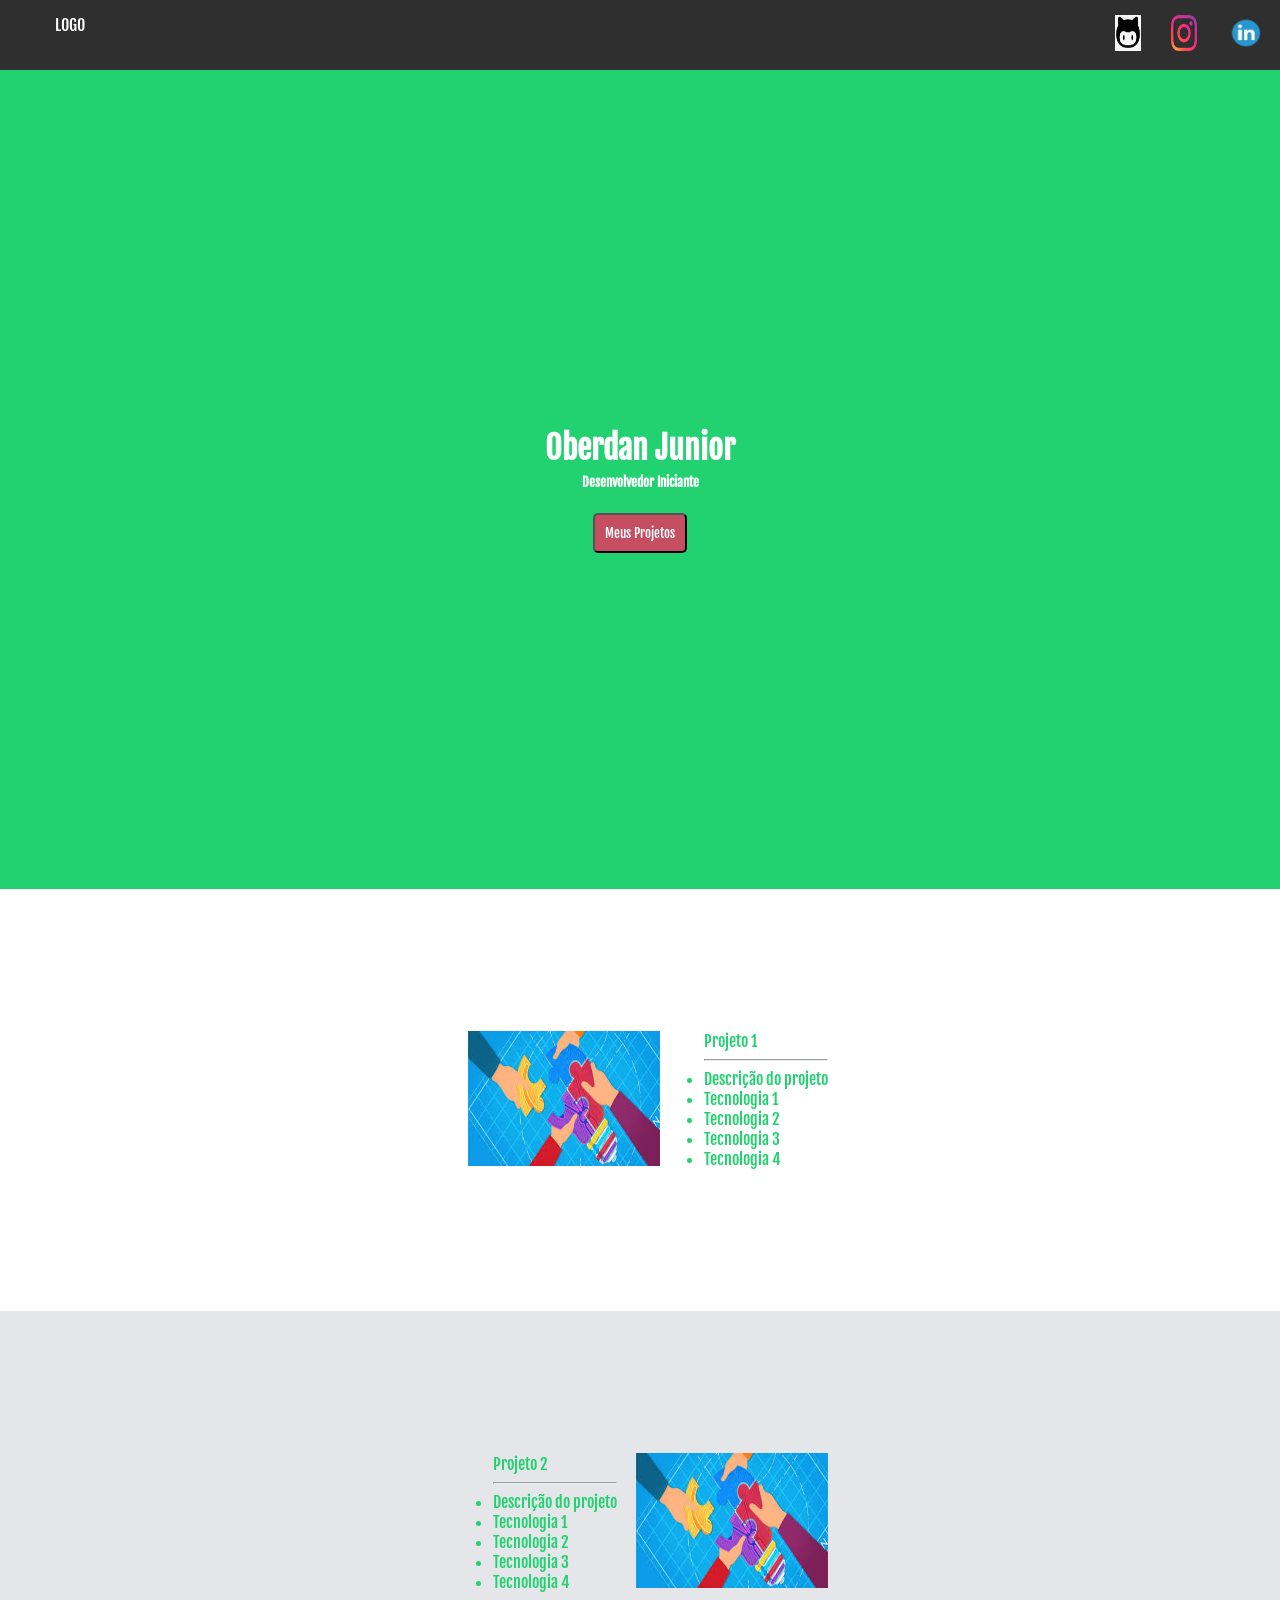
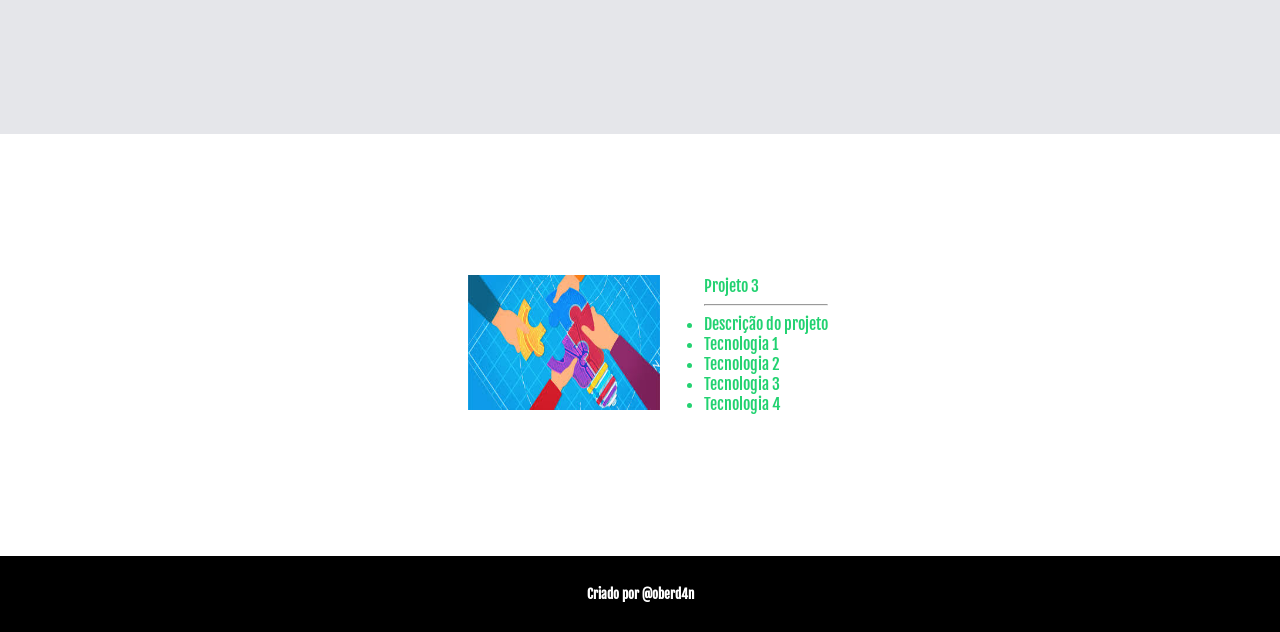
==== index.html @ a5ec643f "adicionando "_blank"" ====
<!DOCTYPE html>
<html lang="en">
<head>
    <meta charset="UTF-8">
    <meta name="viewport" content="width=device-width, initial-scale=1.0">
    <meta http-equiv="X-UA-Compatible" content="ie=edge">
    <link rel="stylesheet" type="text/css" href="css/style.css" media="screen" />
    <link href="https://fonts.googleapis.com/css?family=Fjalla+One&display=swap" rel="stylesheet">
    <title>Oberdan Jr | Desenvolvedor Iniciante</title>
</head>
<body>
    <nav>
        <ul id="topMenu">
            <li>LOGO</li>
            <li><a href="https://github.com/Oberdan198" target="_blank"><img class="imagemNav3" src="imagem/github.png" alt=""></a></li>
            <li><a href="https://www.instagram.com/oberd4n/" target="_blank"><img class="imagemNav1" src="imagem/insta.png" alt=""></a></li>
            <li><a href="https://www.linkedin.com/in/oberdanjr/" target="_blank"><img class="imagemNav2" src="imagem/linkedin.png" alt=""></a></li>
        </ul>
    </nav>
    <div class="section1">
        <div class="centralize">
            <h1>Oberdan Junior</h1>
            <h5>Desenvolvedor Iniciante</h5>
            <a href="#projetos"><button class="botaoVermelho">Meus Projetos</button></a>
        </div>
    </div>
    <div id="projetos" class="section2 centralize">
        <table class="centralize">
            <tr>
                <td style="width: 40%;"><img class="imagemProjeto" src="imagem/projeto1.jpg" alt=""></td>
                <td style="width: 60%; text-align: left;">
                    <ul class="ul">
                    Projeto 1
                    <hr>
                    <li>Descrição do projeto</li>
                    <li>Tecnologia 1</li>
                    <li>Tecnologia 2</li>
                    <li>Tecnologia 3</li>
                    <li>Tecnologia 4</li>
                </ul></td>
            </tr>
        </table>
    </div>
    <div id="projetos" class="section3 centralize">
            <table class="centralize">
                <tr>
                    <td style="width: 60%; text-align: left;">
                        <ul class="ul">
                        Projeto 2
                        <hr>
                        <li>Descrição do projeto</li>
                        <li>Tecnologia 1</li>
                        <li>Tecnologia 2</li>
                        <li>Tecnologia 3</li>
                        <li>Tecnologia 4</li>
                    </ul></td>
                    <td style="width: 40%;"><img class="imagemProjeto" src="imagem/projeto1.jpg" alt=""></td>
                </tr>
            </table>
        </div>
        <div id="projetos" class="section2 centralize">
                <table class="centralize">
                    <tr>
                        <td style="width: 40%;"><img class="imagemProjeto" src="imagem/projeto1.jpg" alt=""></td>
                        <td style="width: 60%; text-align: left;">
                            <ul class="ul">
                            Projeto 3
                            <hr>
                            <li>Descrição do projeto</li>
                            <li>Tecnologia 1</li>
                            <li>Tecnologia 2</li>
                            <li>Tecnologia 3</li>
                            <li>Tecnologia 4</li>
                        </ul></td>
                    </tr>
                </table>
            </div>
            <footer>
                <h5 class="centralize">Criado por @oberd4n</h5>
            </footer>
</body>
</html>
---- css/style.css ----
html{
    scroll-behavior: smooth;
}
body{
    margin: 0;
    font-family: 'Fjalla One', sans-serif;
}
footer{
    background-color: black;
    padding: 30px;
    color: white;
}

#topMenu {
    display: flex;
    background: #302f2f;
    margin: 0;
}
#topMenu li {
    color: white;
    display: block;
    text-decoration: none;
    padding: 15px;
}
#topMenu li:first-child{
    margin-right: auto;
}

.section1 {
    display: flex;
    height: 91vh;
    background-color: #22d271;
}

.section1 h1{
    color: white;
}

.section1 h5{
    color: white;
    margin-top: -15px;
}

.centralize{
    margin: auto;
    text-align: center;
}

.section2{
    display: flex;
    background-color: white;
    height: 33vw;
}

.imagemProjeto{
    width: 15vw;
    height: 15vh;
    padding-left: 15px;
}

.ul{
    color: #22d271;
}

.section3{
    display: flex;
    background-color: #e5e6ea;
    height: 33vw;
}

.botaoVermelho{
    background-color: #c64e63;
    border-radius: 5px;
    color: white;
    padding: 10px;
    font-family: 'Fjalla One', sans-serif;
}

.imagemNav1{
    width: 2vw;
    height: 4vh;
}

.imagemNav2{
    width: 3vw;
    height: 4vh;
}

.imagemNav3{
    width: 2vw;
    height: 4vh;
}
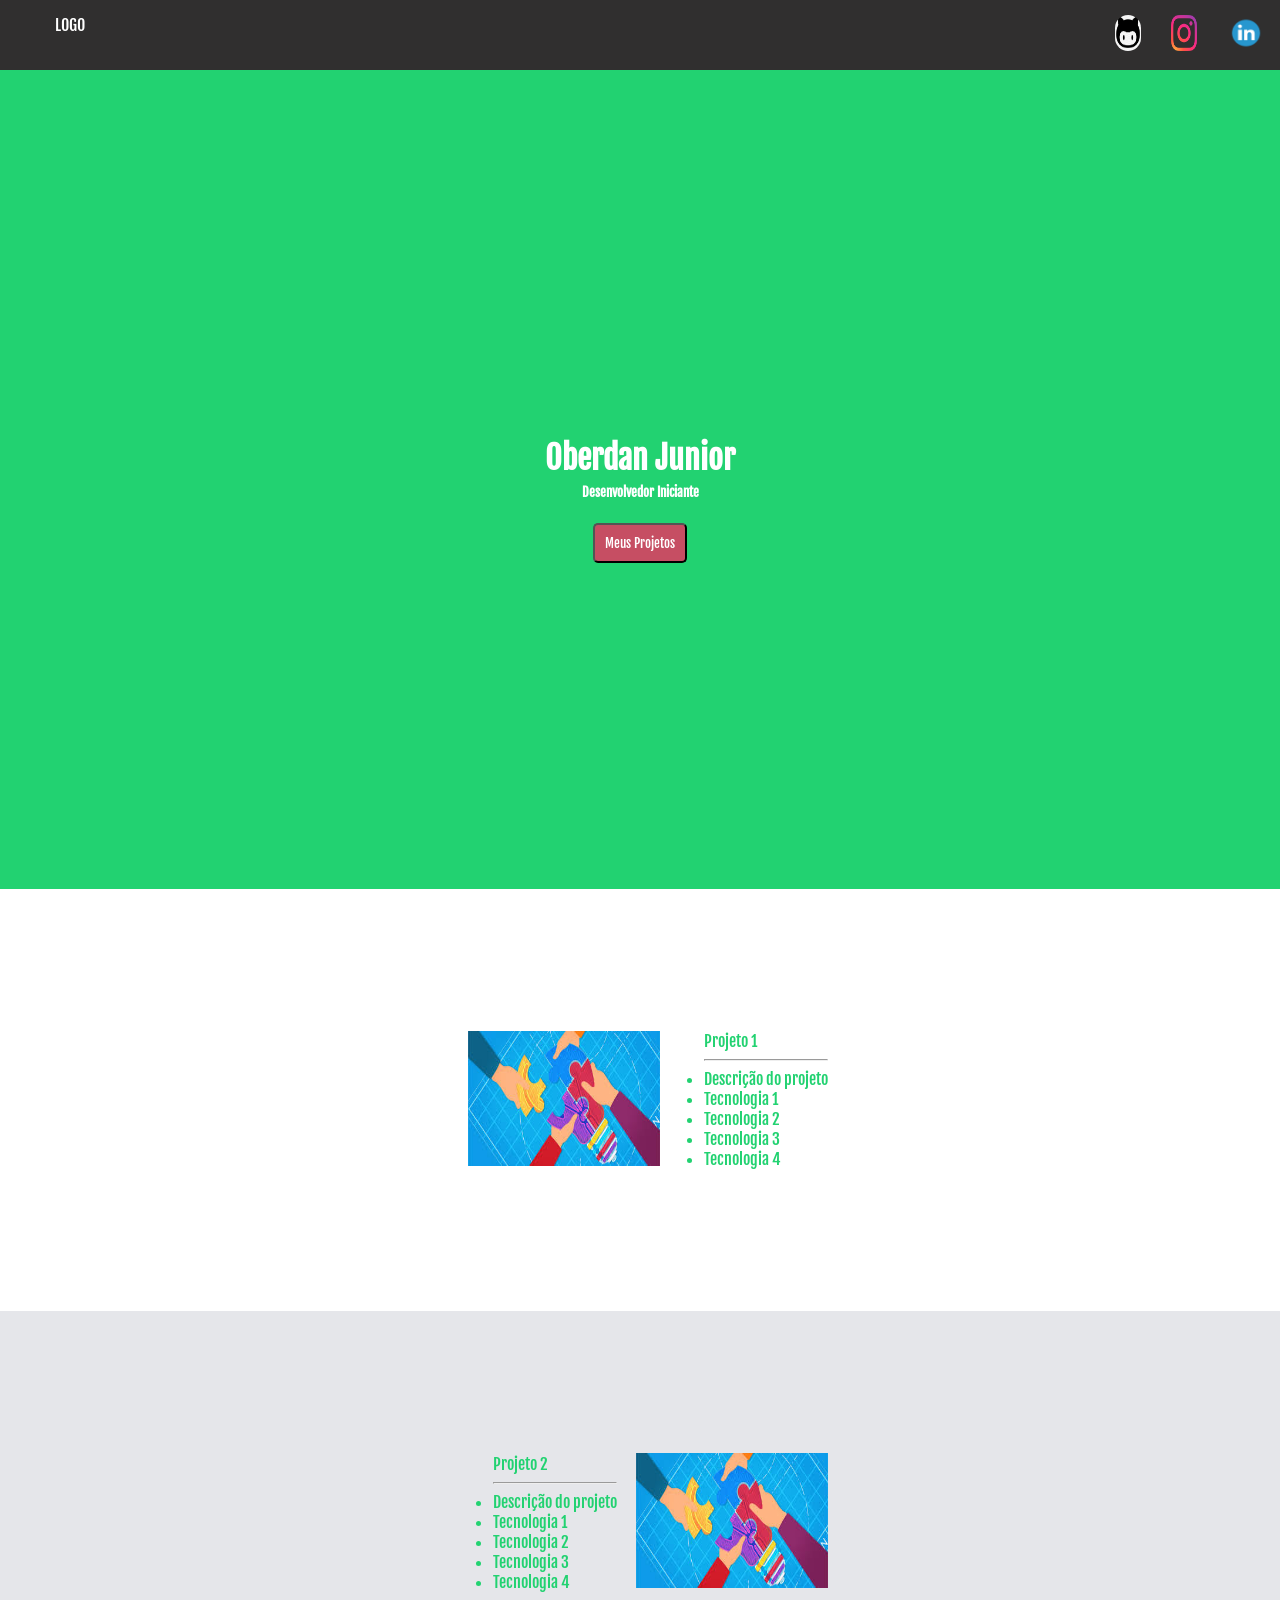
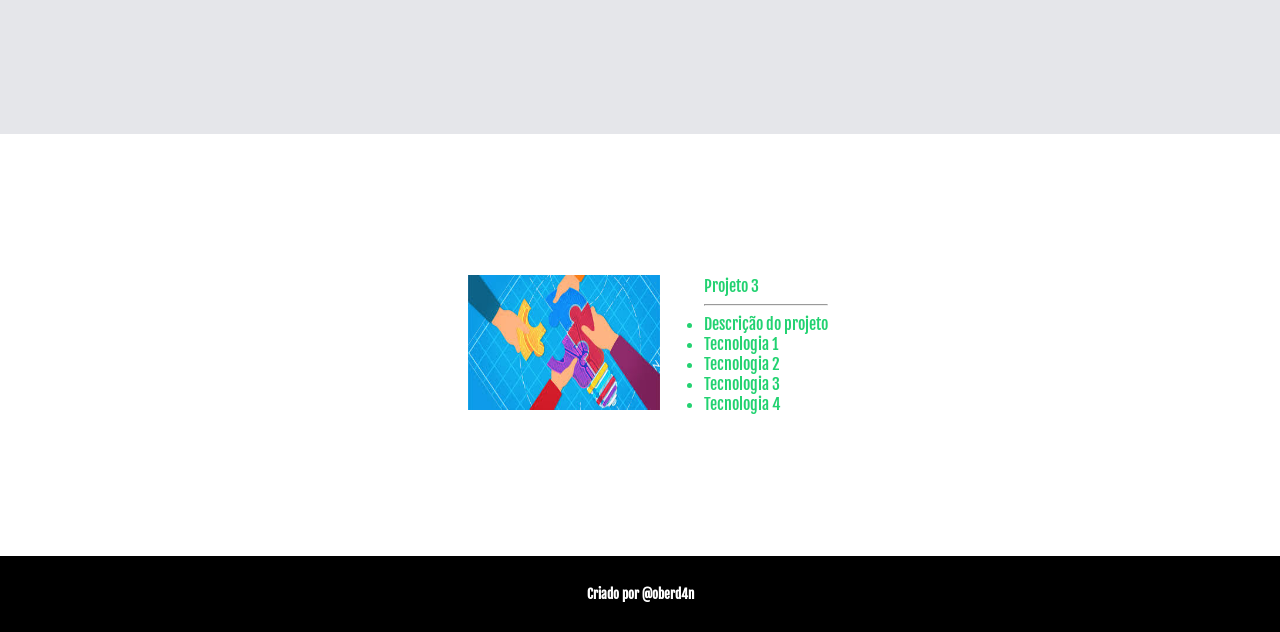
==== commit 515e87c3: "adicionando imagemProfile" ====
--- a/index.html
+++ b/index.html
@@ -19,6 +19,9 @@
     </nav>
     <div class="section1">
         <div class="centralize">
+            <div class="circle centralize">
+            <img class="imagemProfile" src="imagem/profile.PNG" alt="">
+            </div>
             <h1>Oberdan Junior</h1>
             <h5>Desenvolvedor Iniciante</h5>
             <a href="#projetos"><button class="botaoVermelho">Meus Projetos</button></a>
--- a/css/style.css
+++ b/css/style.css
@@ -9,6 +9,8 @@
     background-color: black;
     padding: 30px;
     color: white;
+    top: 0;
+    bottom: 0;
 }
 
 #topMenu {
@@ -89,4 +91,5 @@
 .imagemNav3{
     width: 2vw;
     height: 4vh;
+    border-radius: 20px; 
 }
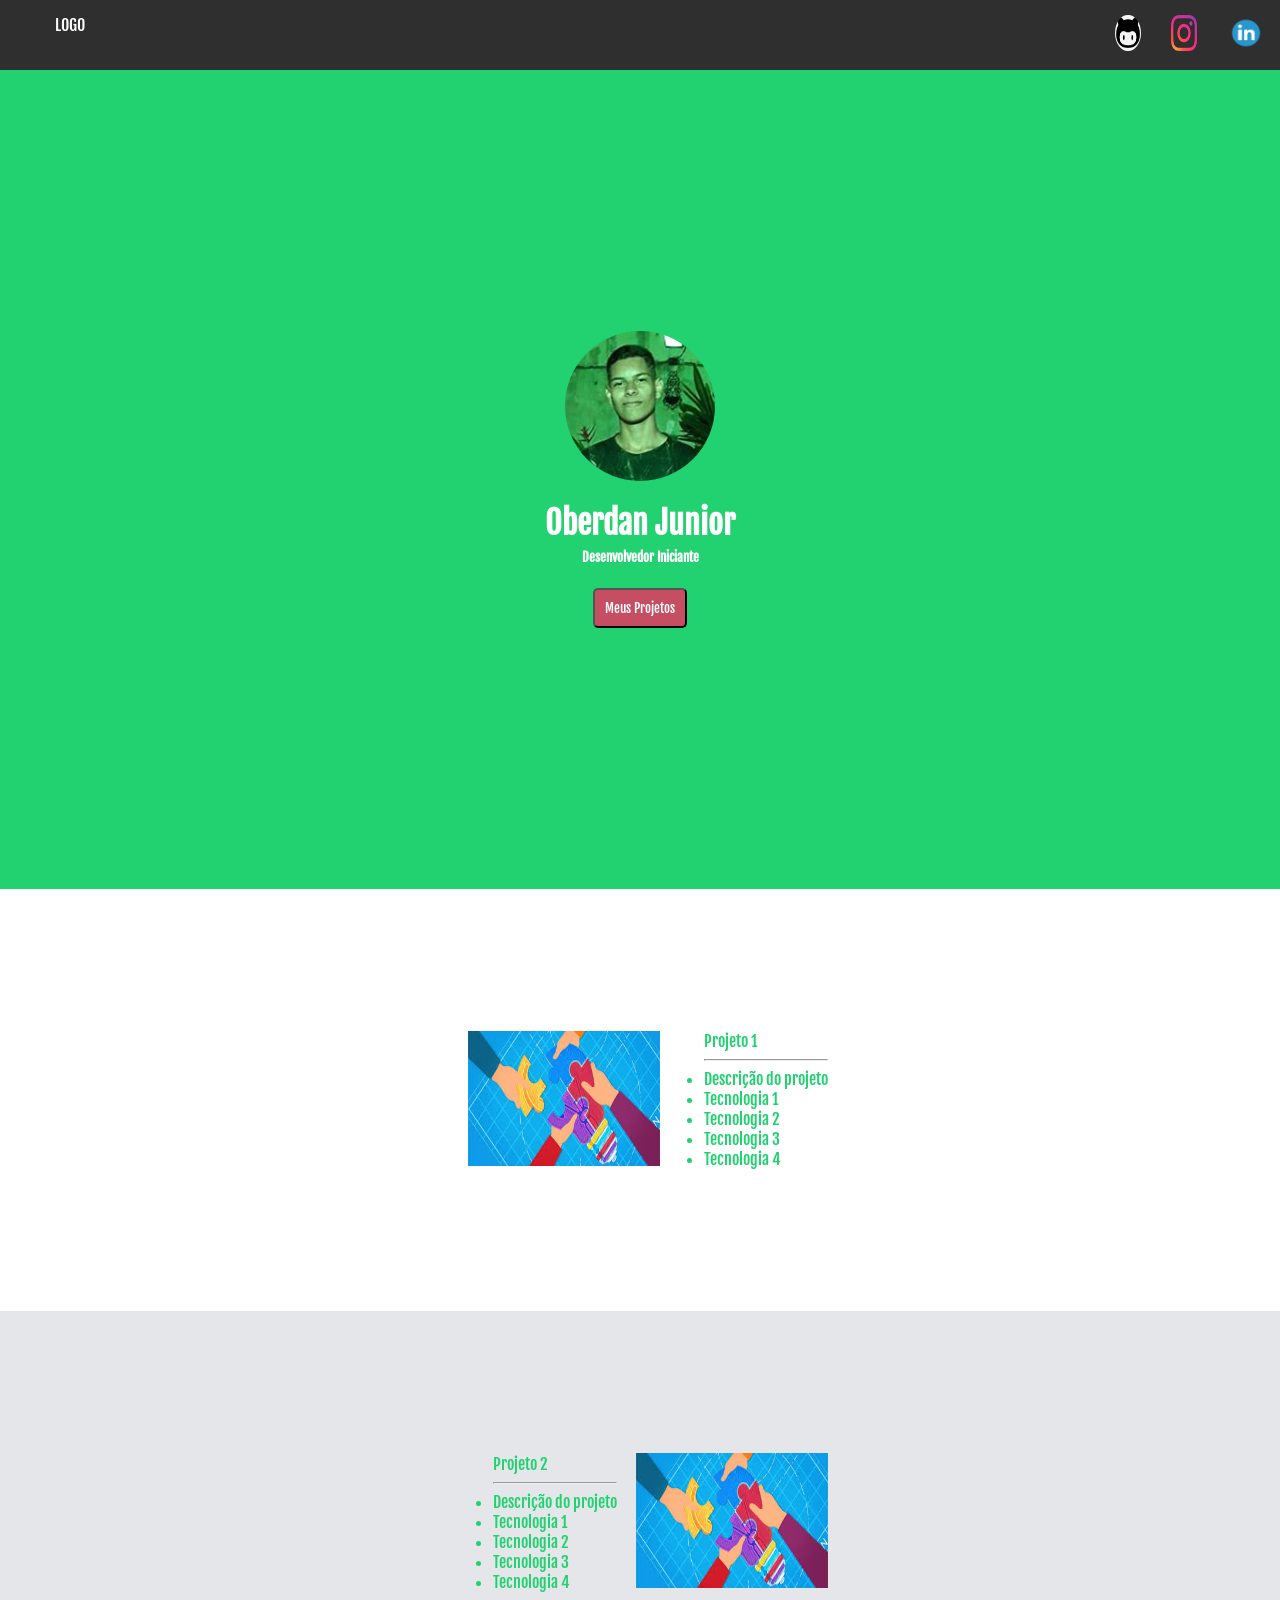
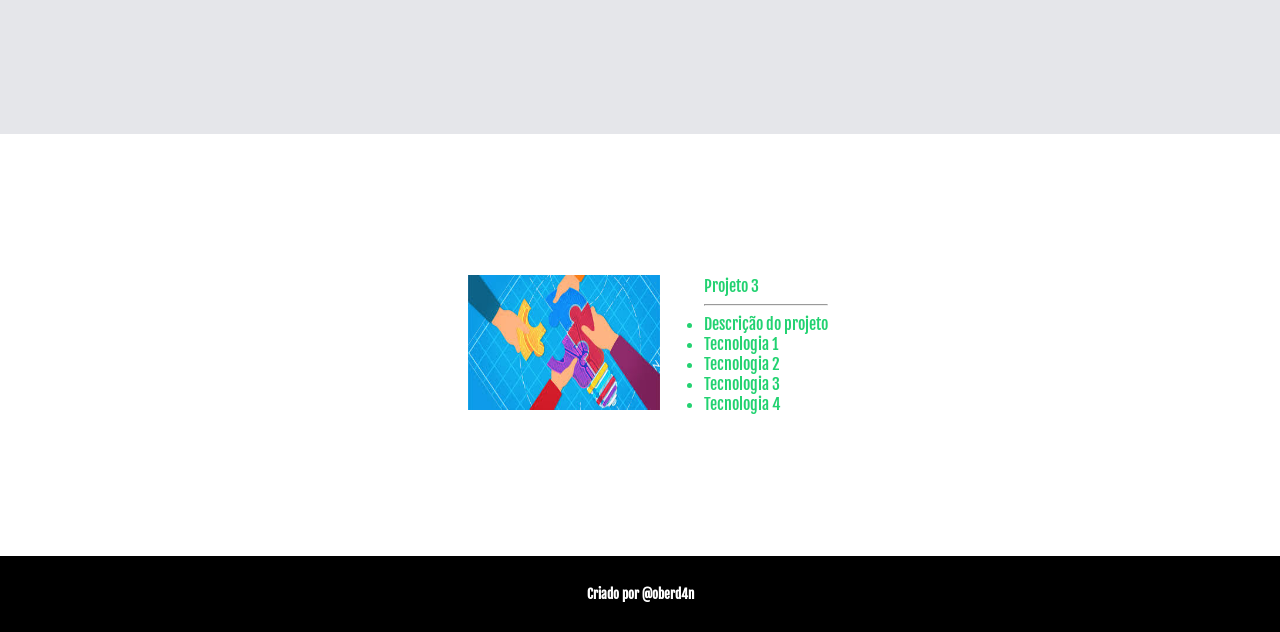
==== commit 840f89d0: "Merge branch 'dev'" ====
--- a/index.html
+++ b/index.html
@@ -40,7 +40,8 @@
                     <li>Tecnologia 2</li>
                     <li>Tecnologia 3</li>
                     <li>Tecnologia 4</li>
-                </ul></td>
+                    </ul>
+                </td>
             </tr>
         </table>
     </div>
--- a/css/style.css
+++ b/css/style.css
@@ -91,5 +91,14 @@
 .imagemNav3{
     width: 2vw;
     height: 4vh;
-    border-radius: 20px; 
+    border-radius: 50%;
 }
+
+.circle{
+    background-color: #aaa;
+    border-radius: 50%;
+    width: 150px;
+    height: 150px;
+    overflow: hidden;
+    position: relative;
+}
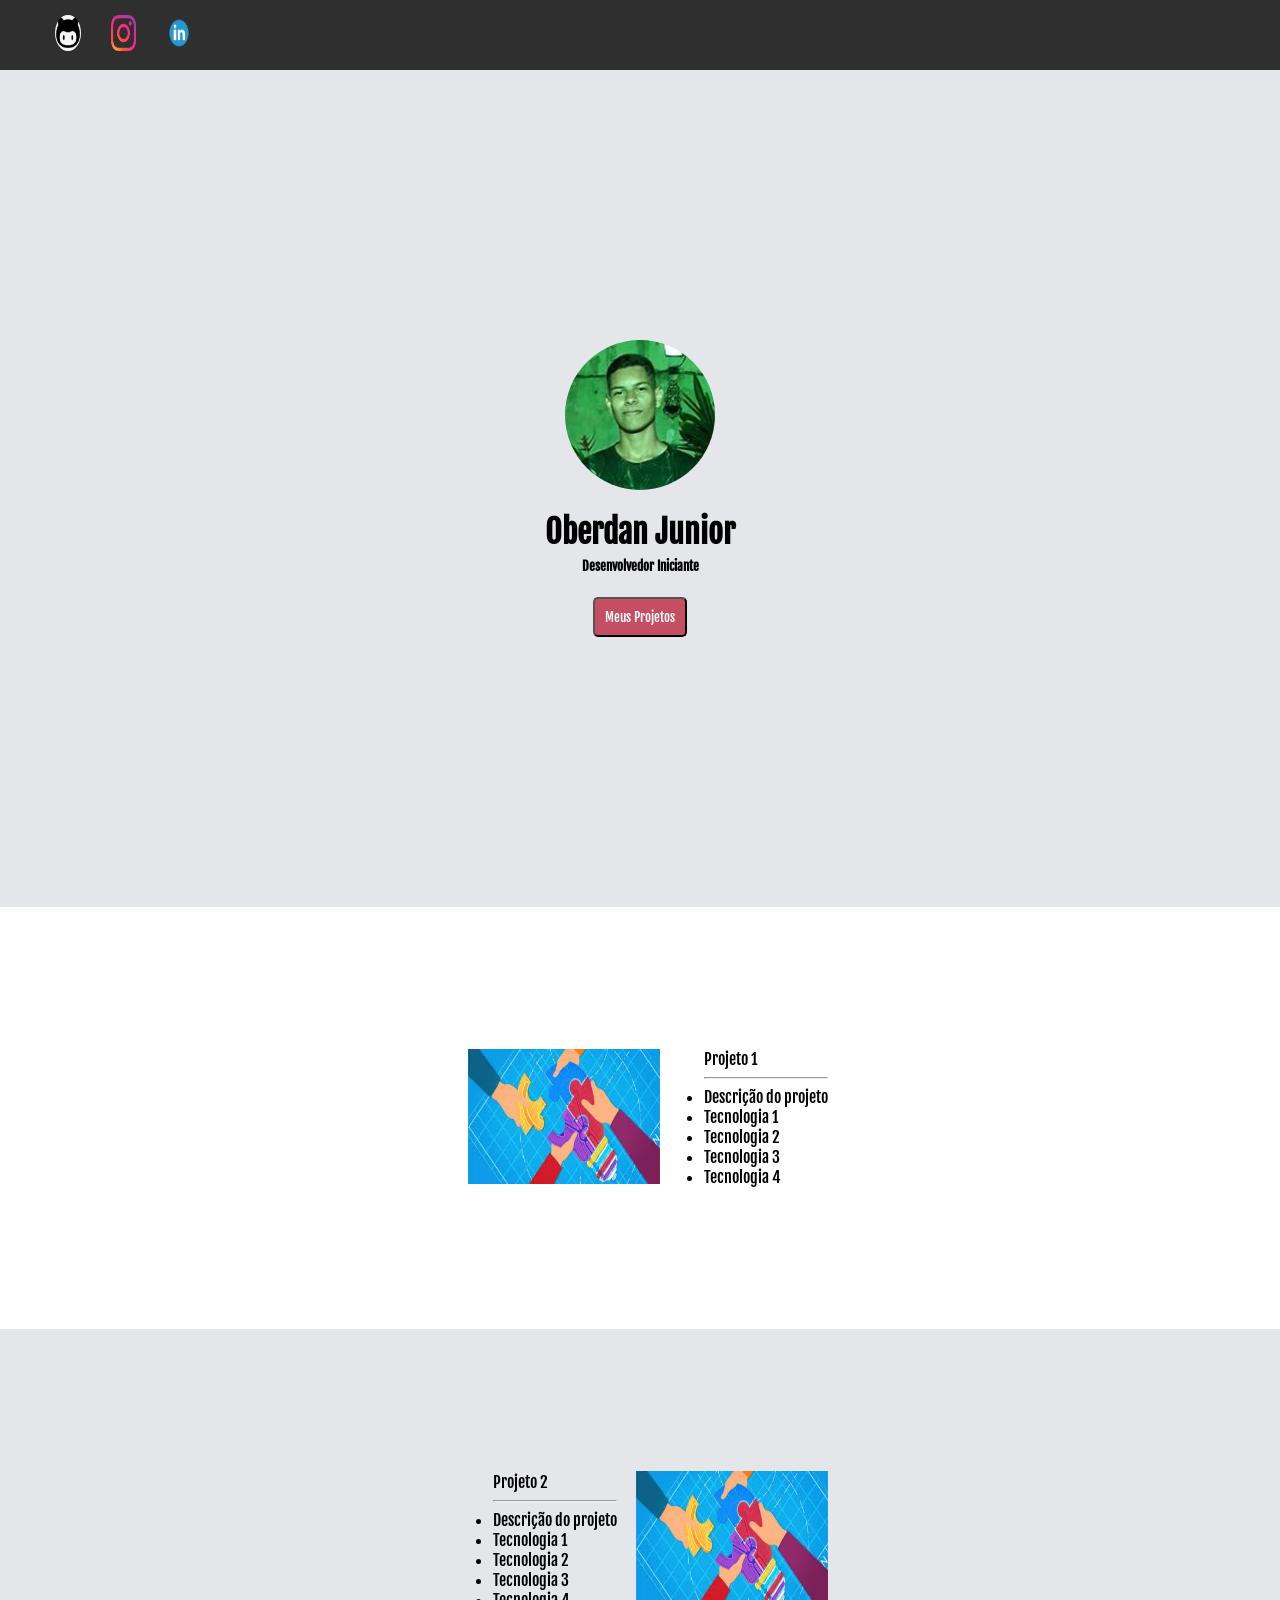
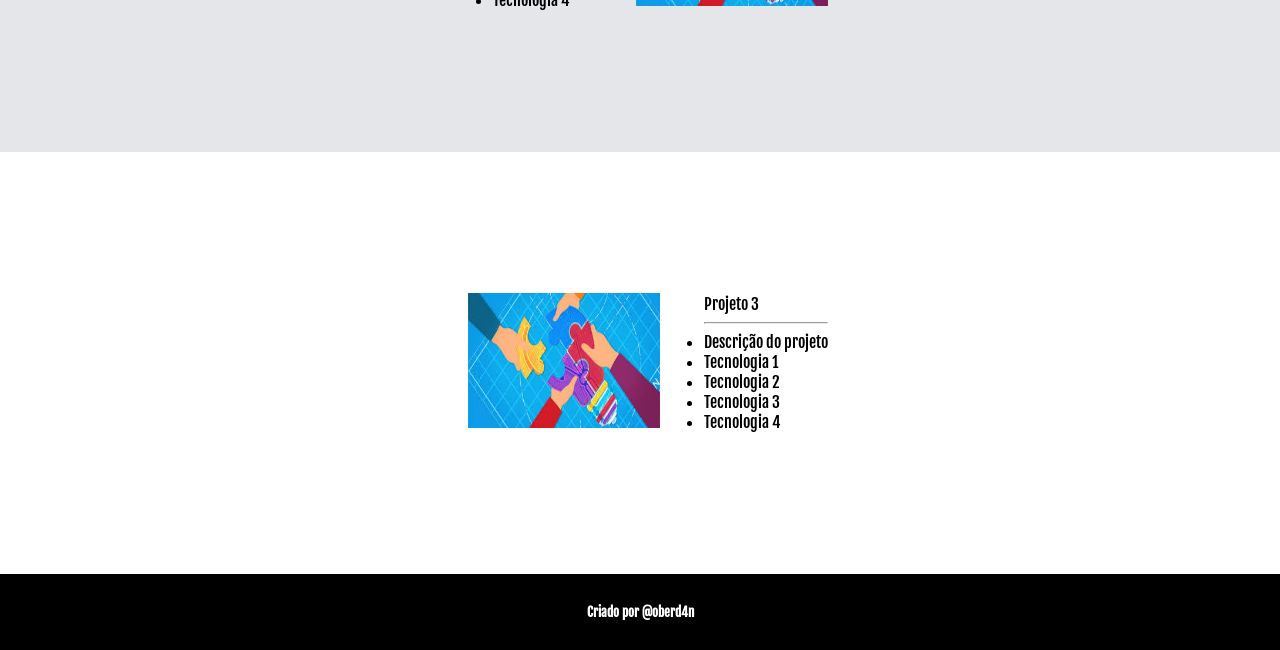
==== commit ab1a38aa: "alterando id por class, definindo nav" ====
--- a/index.html
+++ b/index.html
@@ -4,17 +4,18 @@
     <meta charset="UTF-8">
     <meta name="viewport" content="width=device-width, initial-scale=1.0">
     <meta http-equiv="X-UA-Compatible" content="ie=edge">
-    <link rel="stylesheet" type="text/css" href="css/style.css" media="screen" />
+    <link rel="stylesheet" type="text/css" href="css/style.css"/>
+    <link rel="stylesheet" type="text/css" href="css/mobile.css" media="only screen" />
     <link href="https://fonts.googleapis.com/css?family=Fjalla+One&display=swap" rel="stylesheet">
+    <link rel="shortcut icon" href="./favicon.ico" type="image/x-icon" />
     <title>Oberdan Jr | Desenvolvedor Iniciante</title>
 </head>
 <body>
     <nav>
-        <ul id="topMenu">
-            <li>LOGO</li>
-            <li><a href="https://github.com/Oberdan198" target="_blank"><img class="imagemNav3" src="imagem/github.png" alt=""></a></li>
-            <li><a href="https://www.instagram.com/oberd4n/" target="_blank"><img class="imagemNav1" src="imagem/insta.png" alt=""></a></li>
-            <li><a href="https://www.linkedin.com/in/oberdanjr/" target="_blank"><img class="imagemNav2" src="imagem/linkedin.png" alt=""></a></li>
+        <ul class="topMenu">
+            <li><a href="https://github.com/Oberdan198" target="_blank"><img class="imagemNav1" src="imagem/github.png" alt=""></a></li>
+            <li><a href="https://www.instagram.com/oberd4n/" target="_blank"><img class="imagemNav2" src="imagem/insta.png" alt=""></a></li>
+            <li><a href="https://www.linkedin.com/in/oberdanjr/" target="_blank"><img class="imagemNav3" src="imagem/linkedin.png" alt=""></a></li>
         </ul>
     </nav>
     <div class="section1">
@@ -40,8 +41,7 @@
                     <li>Tecnologia 2</li>
                     <li>Tecnologia 3</li>
                     <li>Tecnologia 4</li>
-                    </ul>
-                </td>
+                </ul></td>
             </tr>
         </table>
     </div>
--- a/css/style.css
+++ b/css/style.css
@@ -9,37 +9,32 @@
     background-color: black;
     padding: 30px;
     color: white;
-    top: 0;
-    bottom: 0;
 }
 
-#topMenu {
+.topMenu {
     display: flex;
     background: #302f2f;
     margin: 0;
 }
-#topMenu li {
+.topMenu li {
     color: white;
     display: block;
     text-decoration: none;
     padding: 15px;
 }
-#topMenu li:first-child{
-    margin-right: auto;
-}
 
 .section1 {
     display: flex;
-    height: 91vh;
-    background-color: #22d271;
+    height: 93vh;
+    background-color: #e5e6ea;
 }
 
 .section1 h1{
-    color: white;
+    color: black;
 }
 
 .section1 h5{
-    color: white;
+    color: black;
     margin-top: -15px;
 }
 
@@ -61,7 +56,7 @@
 }
 
 .ul{
-    color: #22d271;
+    color: black;
 }
 
 .section3{
@@ -78,17 +73,17 @@
     font-family: 'Fjalla One', sans-serif;
 }
 
-.imagemNav1{
+.imagemNav3{
     width: 2vw;
     height: 4vh;
 }
 
 .imagemNav2{
-    width: 3vw;
+    width: 2vw;
     height: 4vh;
 }
 
-.imagemNav3{
+.imagemNav1{
     width: 2vw;
     height: 4vh;
     border-radius: 50%;
